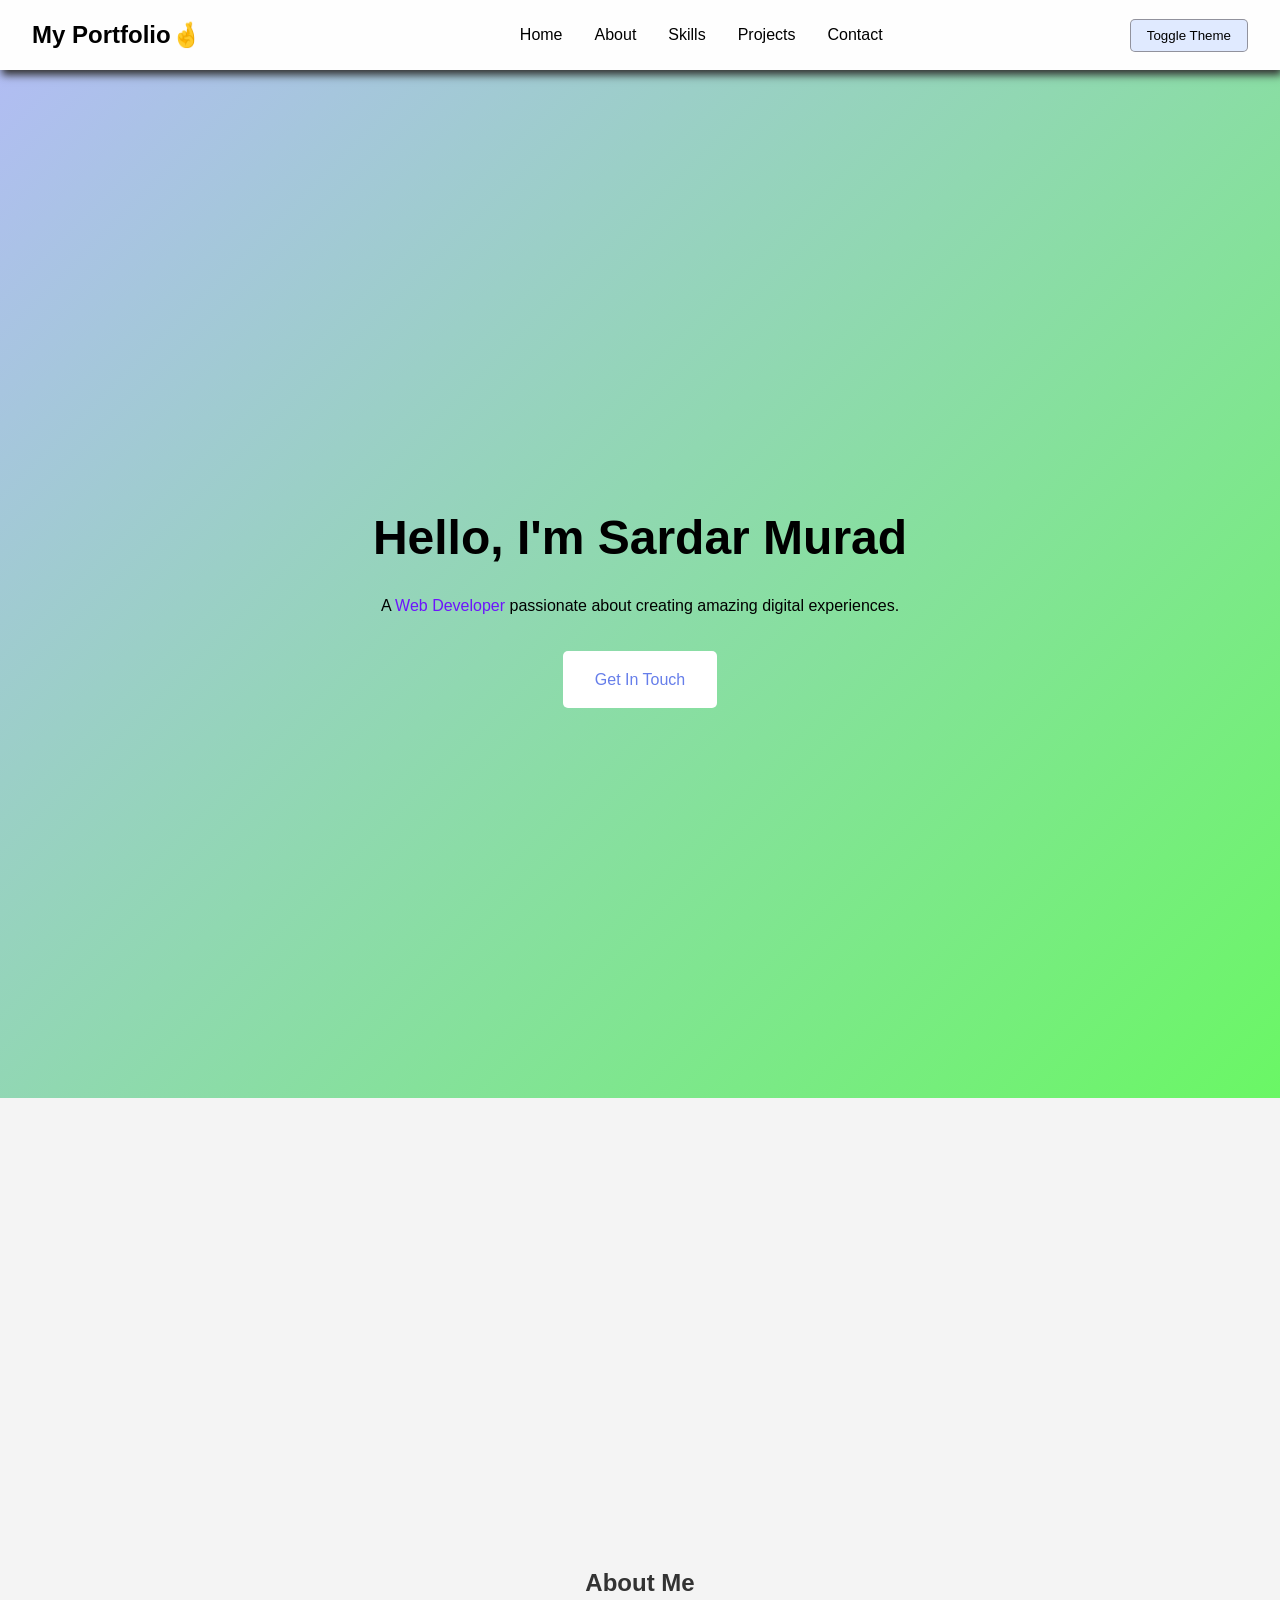
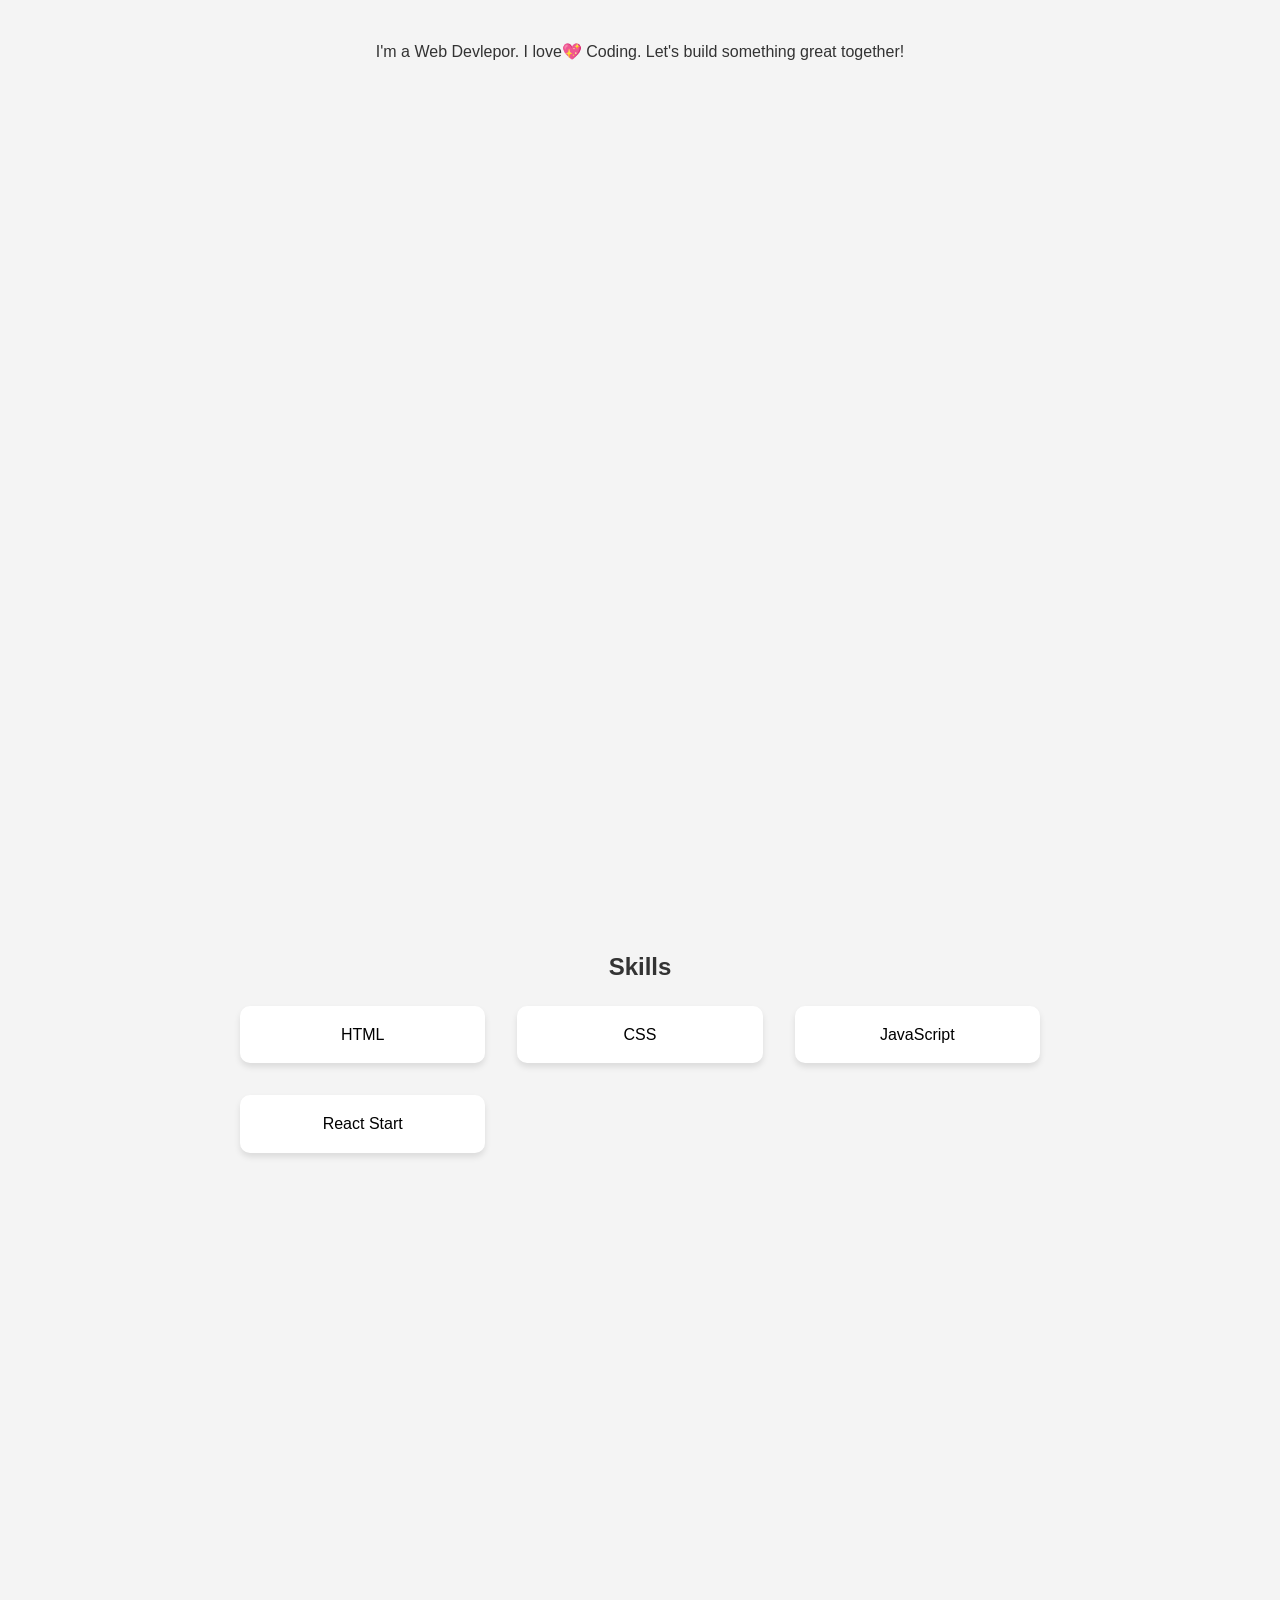
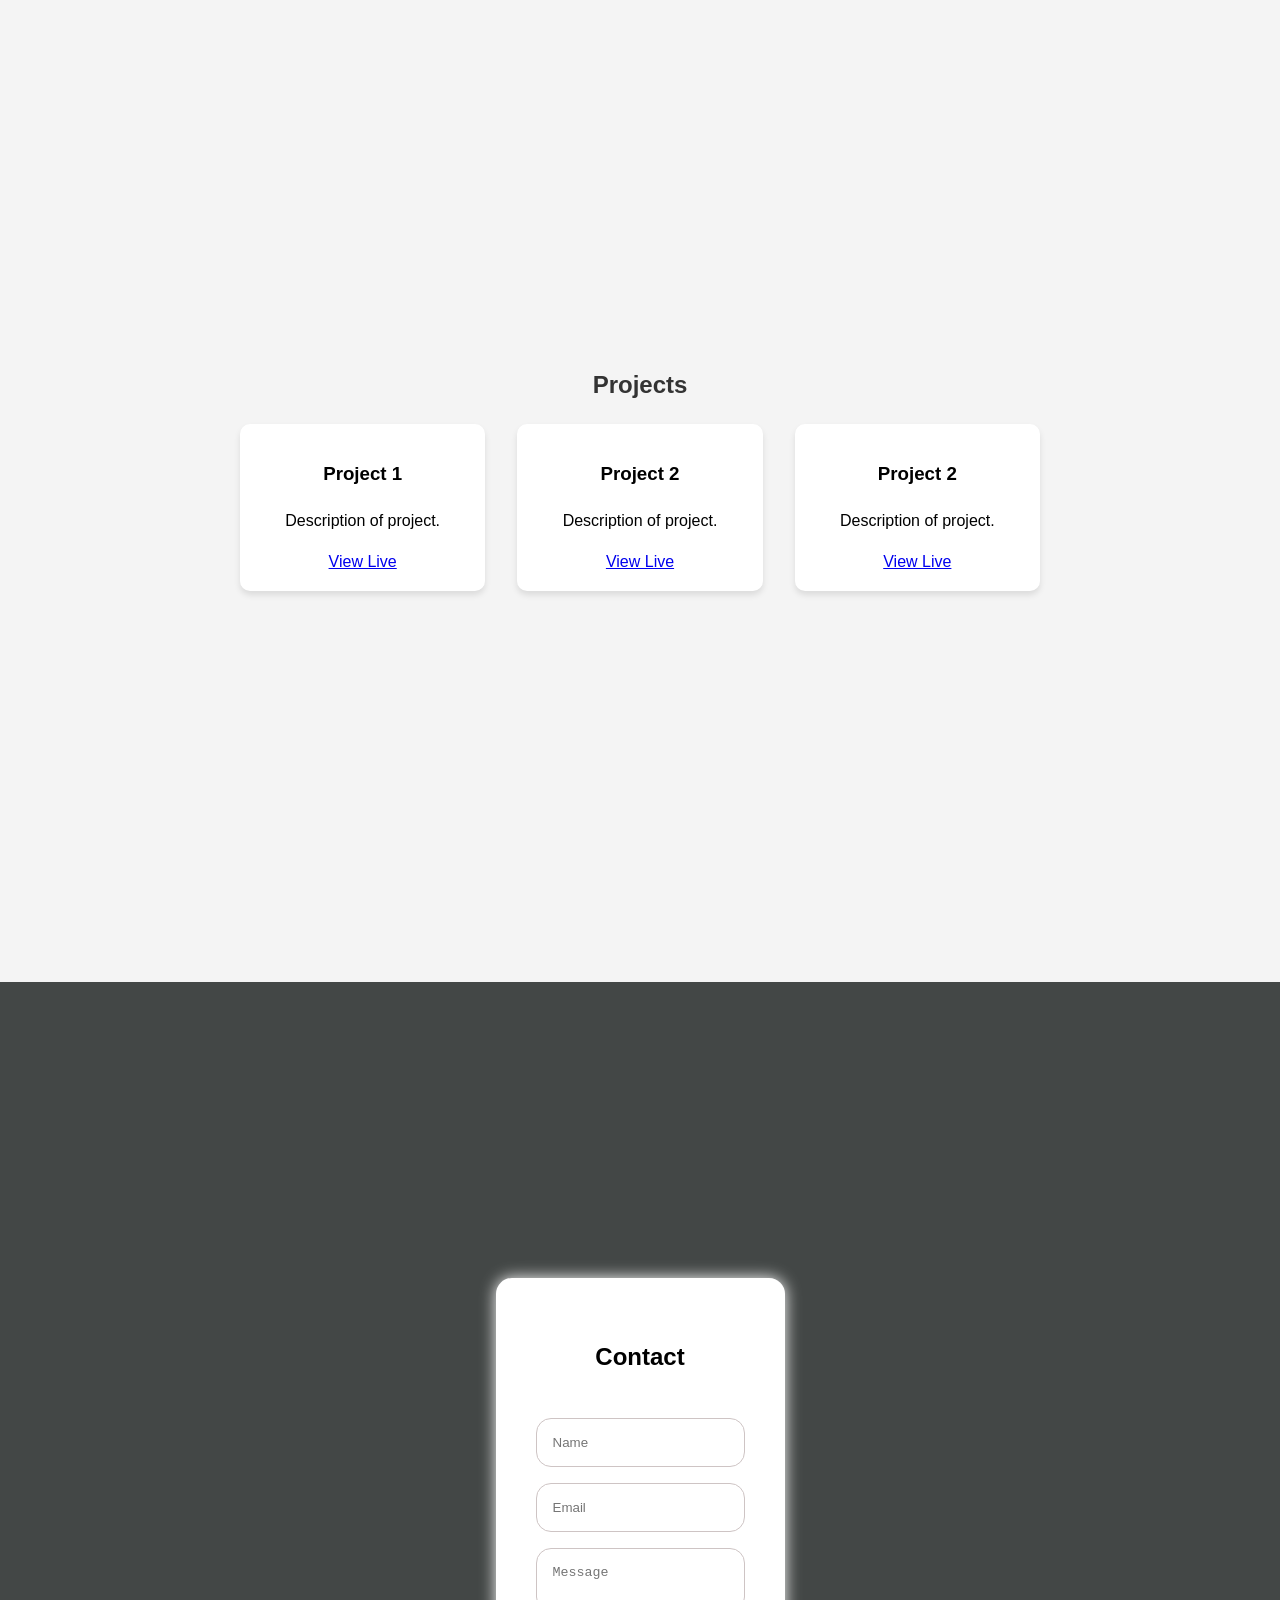
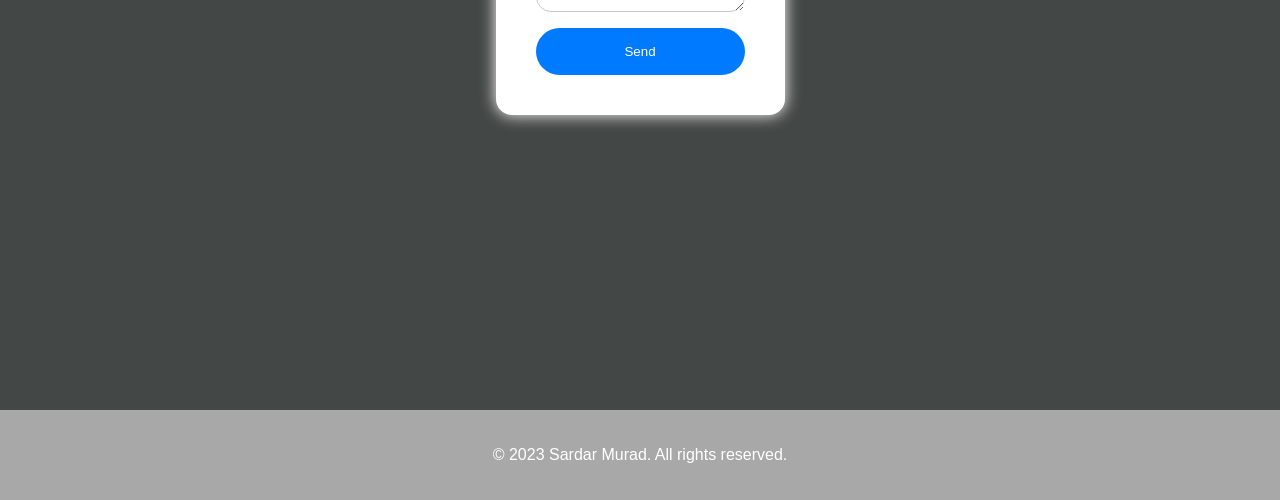
==== index.html @ d130627a "Add files via upload" ====
<!DOCTYPE html>
<html lang="en">
<head>
    <meta charset="UTF-8">
    <meta name="viewport" content="width=device-width, initial-scale=1.0">
    <title>Portfolio</title>
    <link rel="stylesheet" href="style.css">
</head>
<body>
    <header>
        <nav>
            <div class="logo"> <a href="#hero">My Portfolio🤞</a></div>
            <ul class="nav-links">
                <li><a href="#hero">Home</a></li>
                <li><a href="#about">About</a></li>
                <li><a href="#skills">Skills</a></li>
                <li><a href="#projects">Projects</a></li>
                <li><a href="#contact">Contact</a></li>
            </ul>
            <button id="theme-toggle">Toggle Theme</button>
        </nav>
    </header>

    <section id="hero">
        <div class="hero-content">
            <h1>Hello, I'm Sardar Murad</h1>
            <p>A <a href="#" id="web">Web Developer</a> passionate about creating amazing digital experiences.</p>
            <a href="#contact" class="cta-button">Get In Touch</a>
        </div>
    </section>

    <section id="about">
        <h2>About Me</h2>
        <p>I'm a Web Devlepor. I love💖 Coding. Let's build something great together!</p>
    </section>

    <section id="skills">
        <h2>Skills</h2>
        <div class="skills-grid">
            <div class="skill">HTML</div>
            <div class="skill">CSS</div>
            <div class="skill">JavaScript</div>
            <div class="skill">React Start</div>
        </div>
    </section>

    <section id="projects">
        <h2>Projects</h2>
        <div class="projects-grid">
            <div class="project">
                <h3>Project 1</h3>
                <p>Description of project.</p>
                <a href="#" target="_blank">View Live</a>
            </div>
            <div class="project">
                <h3>Project 2</h3>
                <p>Description of project.</p>
                <a href="#" target="_blank">View Live</a>
            </div>
            <div class="project">
                <h3>Project 2</h3>
                <p>Description of project.</p>
                <a href="#" target="_blank">View Live</a>
            </div>
        </div>
    </section>

    <section id="contact">
        <div class="formbg">
        <h2>Contact</h2>
        <form>
            <input type="text" placeholder="Name" required>
            <input type="email" placeholder="Email" required>
            <textarea placeholder="Message" required></textarea>
            <button type="submit">Send</button>
        </form>
        </div>
    </section>
    
    <button class="backToTop" title="back-to-top">&uparrow;</button>

    <footer>
        <p>&copy; 2023 Sardar Murad. All rights reserved.</p>

    </footer>

    <script src="script.js"></script>
</body>
</html>
---- style.css ----
Reset and Base Styles
* {
    margin: 0;
    padding: 0;
    box-sizing: border-box;
}

body {
    font-family: 'Arial', sans-serif;
    line-height: 1.6;
    color: #333;
    background-color: #f4f4f4;
    transition: background-color 0.3s, color 0.3s;
    margin: 0;
    padding: 0;

}

body.dark {
    background-color: hsl(0, 0%, 13%);
    color: #f4f4f4;
    
}

/* Header */
header {
    /* position: fixed;
     */
     position: sticky;
    top: 0;
    padding: 0;
    margin: 0;
    width: 100%;
    background: rgba(255, 255, 255, 0.9);
    backdrop-filter: blur(10px);
    z-index: 1000;
    box-shadow: 0.1rem 0.3rem 0.5rem;
}

nav {
    display: flex;
    justify-content: space-between;
    align-items: center;
    padding: 0.4rem 2rem;
}

.logo {
    font-size: 1.5rem;
    font-weight: bold;
    color: #000000;
    cursor: pointer;
   
}
.logo a{
     text-decoration: none;
     color: black;
}

.nav-links {
    list-style: none;
    display: flex;
}

.nav-links li {
    margin-left: 2rem;
}

.nav-links a {
    text-decoration: none;
    color: #000000;
    transition: color 0.3s;
}

.nav-links a:hover {
    color: #007bff;
}

#theme-toggle {
    background: #e0eaff;
    color: rgb(0, 0, 0);
    border: 0.5px solid rgba(58, 50, 50, 0.473);
    padding: 0.5rem 1rem;
    cursor: pointer;
    border-radius: 5px;
    transition: 0.4s;
}
#theme-toggle:hover{
    background-color: #4e51e794;
}

.hero-content p a{
    text-decoration: none;
    color: rgb(109, 20, 252);
}

/* Sections */
section {
    padding: 4rem 2rem;
    min-height: 100vh;
    display: flex;
    flex-direction: column;
    justify-content: center;
    align-items: center;
}

#hero {
    background: linear-gradient(135deg, #b1bdf3 0%, #6af765 100%);
    color: black;
    text-align: center;
}

.hero-content h1 {
    font-size: 3rem;
    margin-bottom: 1rem;
}

.cta-button {
    display: inline-block;
    background: #fff;
    color: #667eea;
    padding: 1rem 2rem;
    text-decoration: none;
    border-radius: 5px;
    margin-top: 1rem;
    transition: background 0.3s;
}

.cta-button:hover {
    background: #e9ecef;
}
 /* .hero-content h1{
    animation: slideInLeft 0.8s ease-out forwards;
    opacity: 0;
}

@keyframes slideInLeft {
    0% {
        transform: translateX(-20%);
        opacity: 0;
    }

    100% {
        transform: translateX(0);
        opacity: 1;
    }
}

#about{
    animation: slideInLeft 0.8s ease-out forwards;
    opacity: 0;
}

@keyframes slideInLeft {
    0% {
        transform: translatey(-10%);
        opacity: 0;
    }

    100% {
        transform: translate(0);
        opacity: 1;
    }
} */
/* Skills and Projects */
.skills-grid, .projects-grid {
    display: grid;
    grid-template-columns: repeat(auto-fit, minmax(200px, 1fr));
    gap: 2rem;
    width: 100%;
    max-width: 800px;
    
}

.skill, .project {
    background: rgb(255, 255, 255);
    color: black;
    padding: 1rem;
    border-radius: 10px;
    box-shadow: 0 4px 6px rgba(0, 0, 0, 0.1);
    text-align: center;
    transition: transform 0.3s;
}

.skill:hover, .project:hover {
    transform: translateY(-5px);
}

/* Contact Form */
#contact{
    background-color: #434746;
}
#contact .formbg h2{
    align-items: center;
    text-align: center;
    padding-bottom: 22px;
    
}
#contact .formbg{
   background-color: #ffffff;
   max-width: 700px;
   margin: auto;
   color: black;
   padding: 40px;
   box-shadow: 0 0 1rem white;
   border-radius: 1rem;
    
}
form {
    display: flex;
    flex-direction: column;
    width: 100%;
    max-width: 500px;
}

input, textarea {
    margin-bottom: 1rem;
    padding: 1rem;
    border: 1px solid #cec4c4;
    border-radius: 15px;
}

button[type="submit"] {
    background: #007bff;
    color: white;
    border: none;
    padding: 1rem;
    border-radius: 40px;
    cursor: pointer;
}
/* back-to-top */
.backToTop {
    position: fixed;
    bottom: 3rem;
    right: 20px;
    background: #dbd7d7da;
    color: #000000;
    border: none;
    padding: 15px 20px;
    font-size: 18px;
    cursor: pointer;
    display: none;
    /* Hide initially */
    border-radius: 50px;
    z-index: 1000;
    box-shadow: 0 0 0.4rem;
}

.backToTop:hover {
    background: white;
    color: black;
}
/* Footer */
footer {
    text-align: center;
    padding: 1rem;
    background: #33333365;
    color: white;
}

/* Responsive */
@media (max-width: 768px) {
    nav {
        flex-direction: column;
    }
    .nav-links {
        margin-top: 1rem;
    }
    .hero-content h1 {
        font-size: 2rem;
    }
}




/* animation */
/* Animations */

/* Fade-in on scroll */
.fade-in {
    opacity: 0;
    transform: translateY(30px);
    transition: opacity 0.6s ease-out, transform 0.6s ease-out;
}

.fade-in.visible {
    opacity: 1;
    transform: translateY(0);
}

/* Staggered animation for grids */
.stagger {
    animation: staggerFadeIn 0.8s ease-out forwards;
}

@keyframes staggerFadeIn {
    from {
        opacity: 0;
        transform: translateY(20px);
    }
    to {
        opacity: 1;
        transform: translateY(0);
    }
}

/* Enhanced hover for skills/projects */
.skill, .project {
    transition: transform 0.3s ease, box-shadow 0.3s ease;
}

.skill:hover, .project:hover {
    transform: translateY(-10px) scale(1.05);
    box-shadow: 0 8px 16px rgba(0, 0, 0, 0.2);
}

/* Button animations */
.cta-button, button[type="submit"], #theme-toggle {
    transition: all 0.3s ease;
}

.cta-button:hover {
    transform: scale(1.1);
    box-shadow: 0 4px 8px rgba(0, 0, 0, 0.3);
}

button[type="submit"]:hover {
    background: #0056b3;
    transform: translateY(-2px);
}

#theme-toggle:hover {
    background: #0056b3;
}

/* Hero text animation */
.hero-content h1 {
    animation: slideInLeft 1s ease-out;
}

.hero-content p {
    animation: slideInRight 1s ease-out 0.3s both;
}

@keyframes slideInLeft {
    from {
        opacity: 0;
        transform: translateX(-50px);
    }
    to {
        opacity: 1;
        transform: translateX(0);
    }
}

@keyframes slideInRight {
    from {
        opacity: 0;
        transform: translateX(50px);
    }
    to {
        opacity: 1;
        transform: translateX(0);
    }
}

/* Form input focus animation */
input:focus, textarea:focus {
    border-color: #007bff;
    box-shadow: 0 0 5px rgba(0, 123, 255, 0.5);
    transform: scale(1.02);
    transition: all 0.3s ease;
}
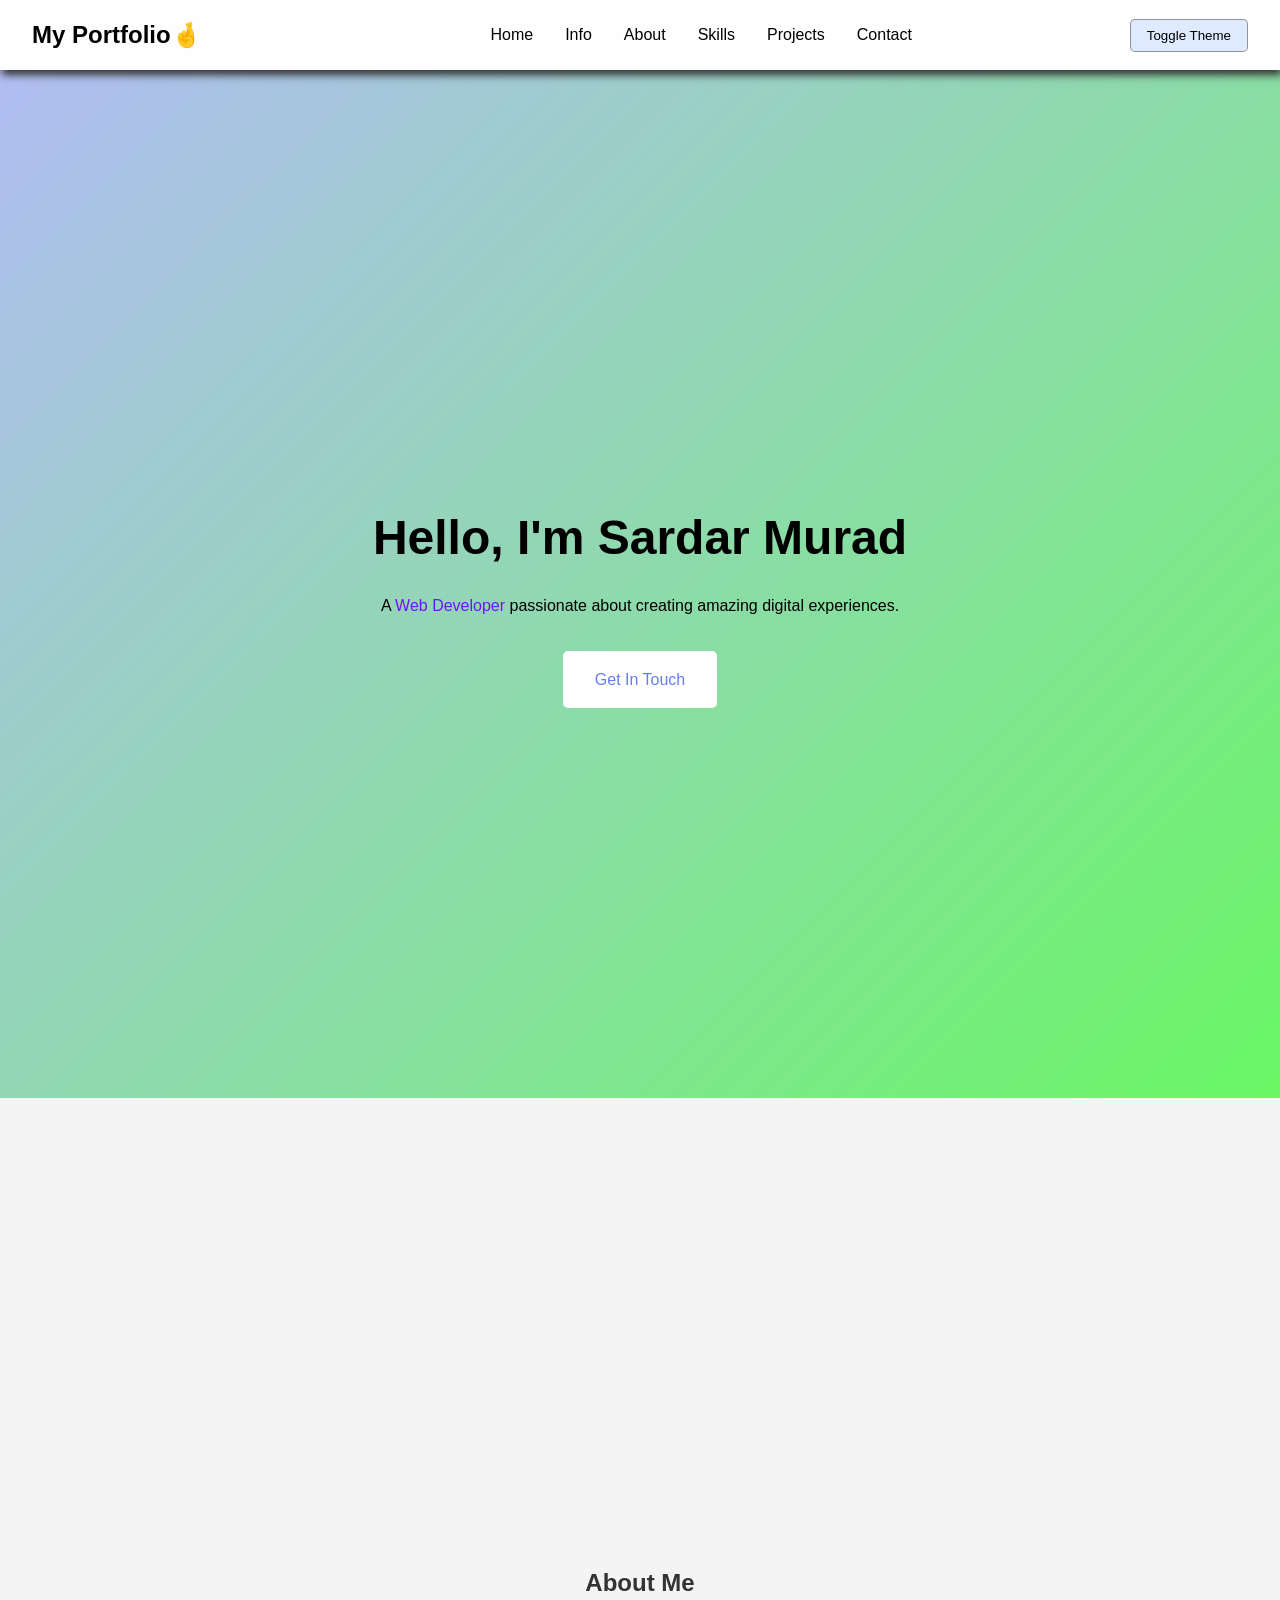
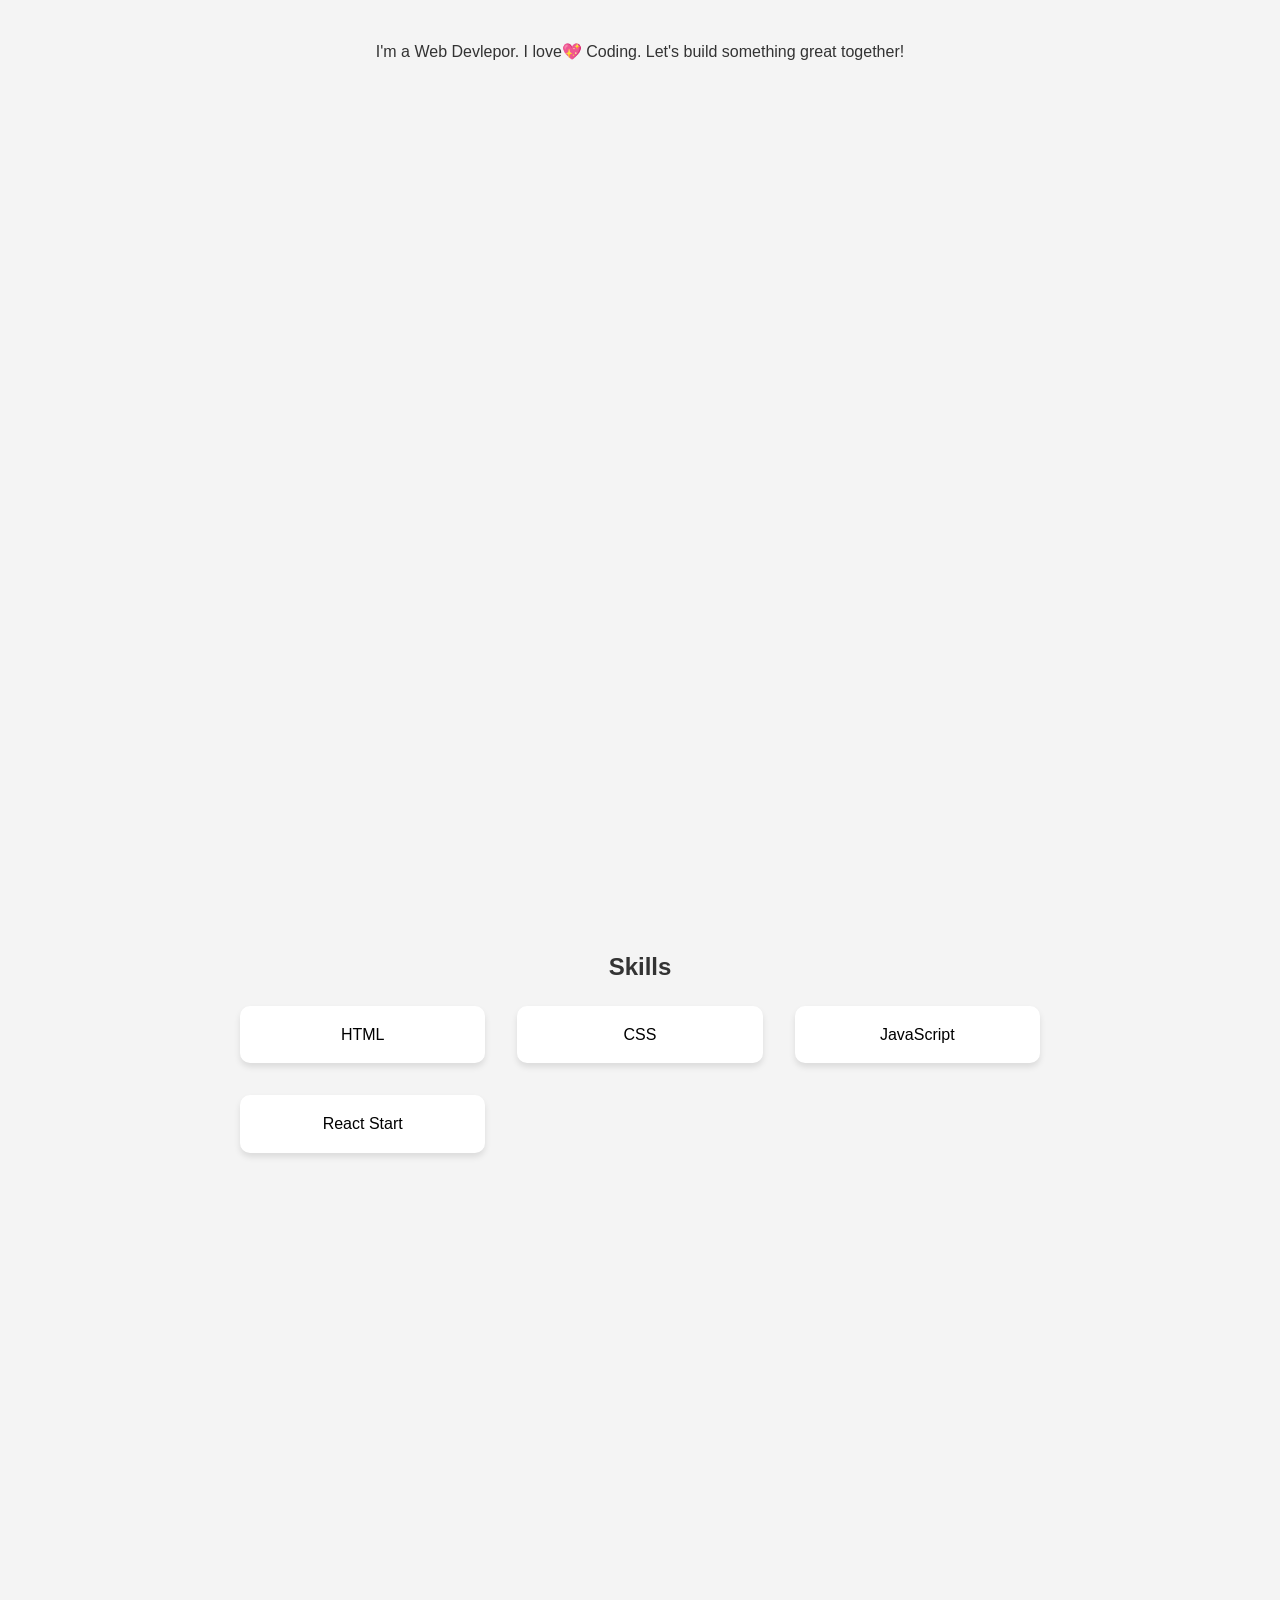
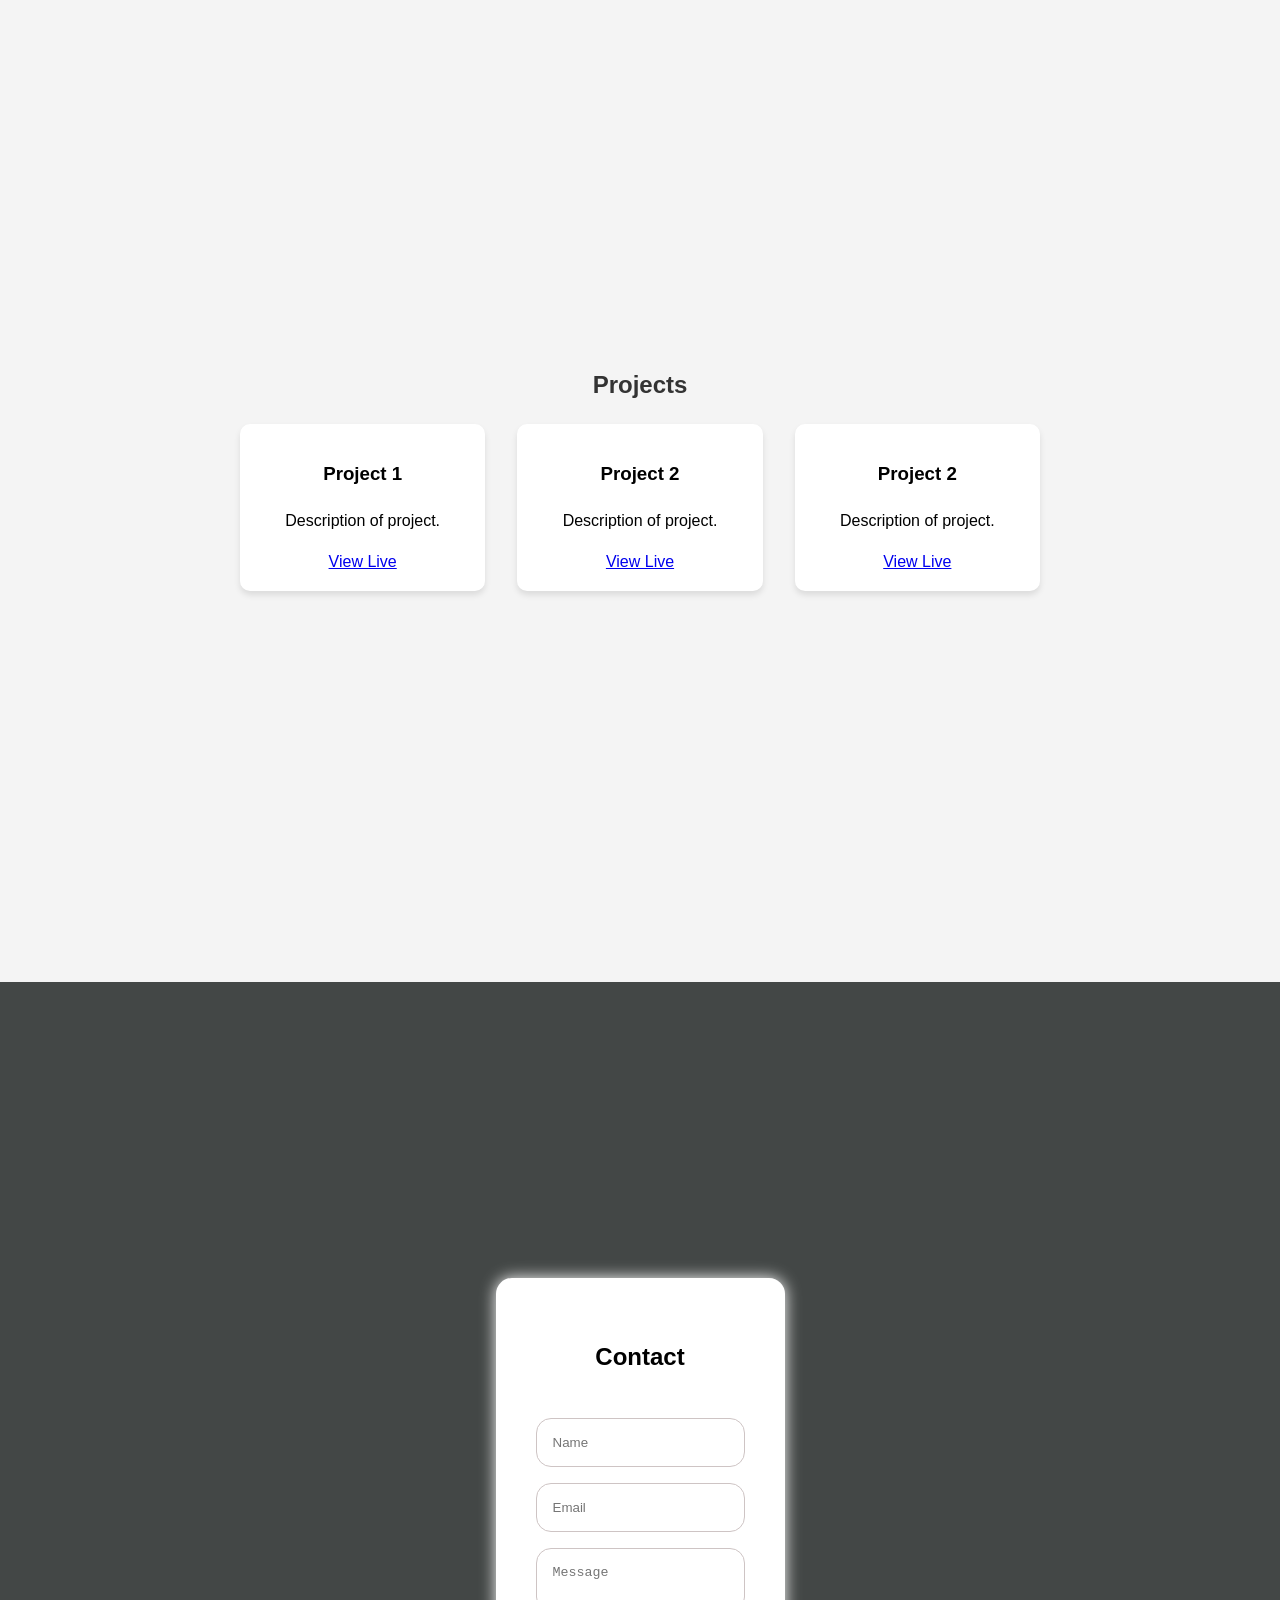
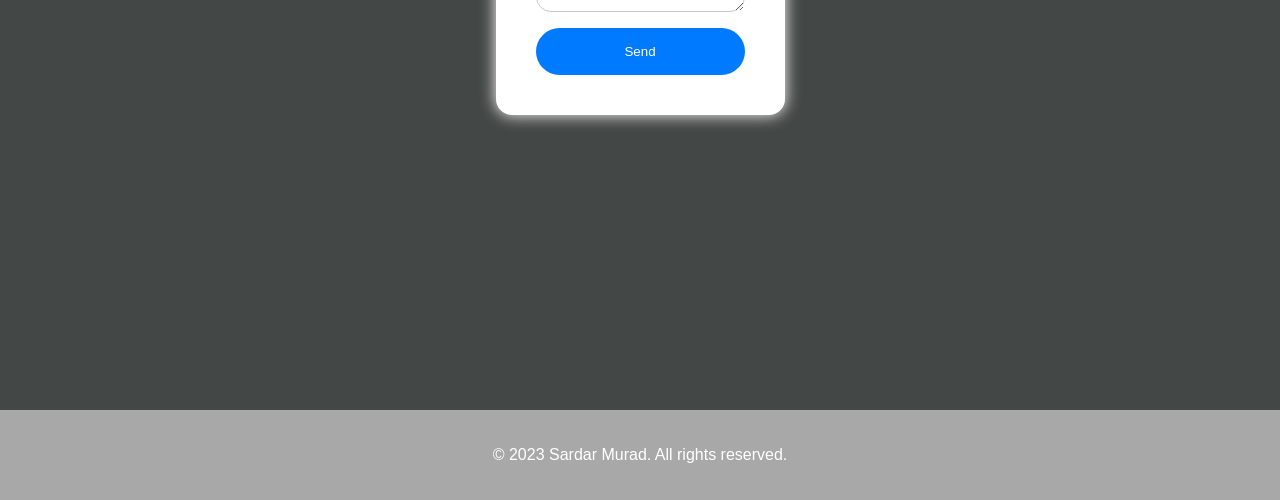
==== commit d6c9bfaf: "added info page" ====
--- a/index.html
+++ b/index.html
@@ -12,6 +12,7 @@
             <div class="logo"> <a href="#hero">My Portfolio🤞</a></div>
             <ul class="nav-links">
                 <li><a href="#hero">Home</a></li>
+                <li><a href="#info">Info</a></li>
                 <li><a href="#about">About</a></li>
                 <li><a href="#skills">Skills</a></li>
                 <li><a href="#projects">Projects</a></li>
